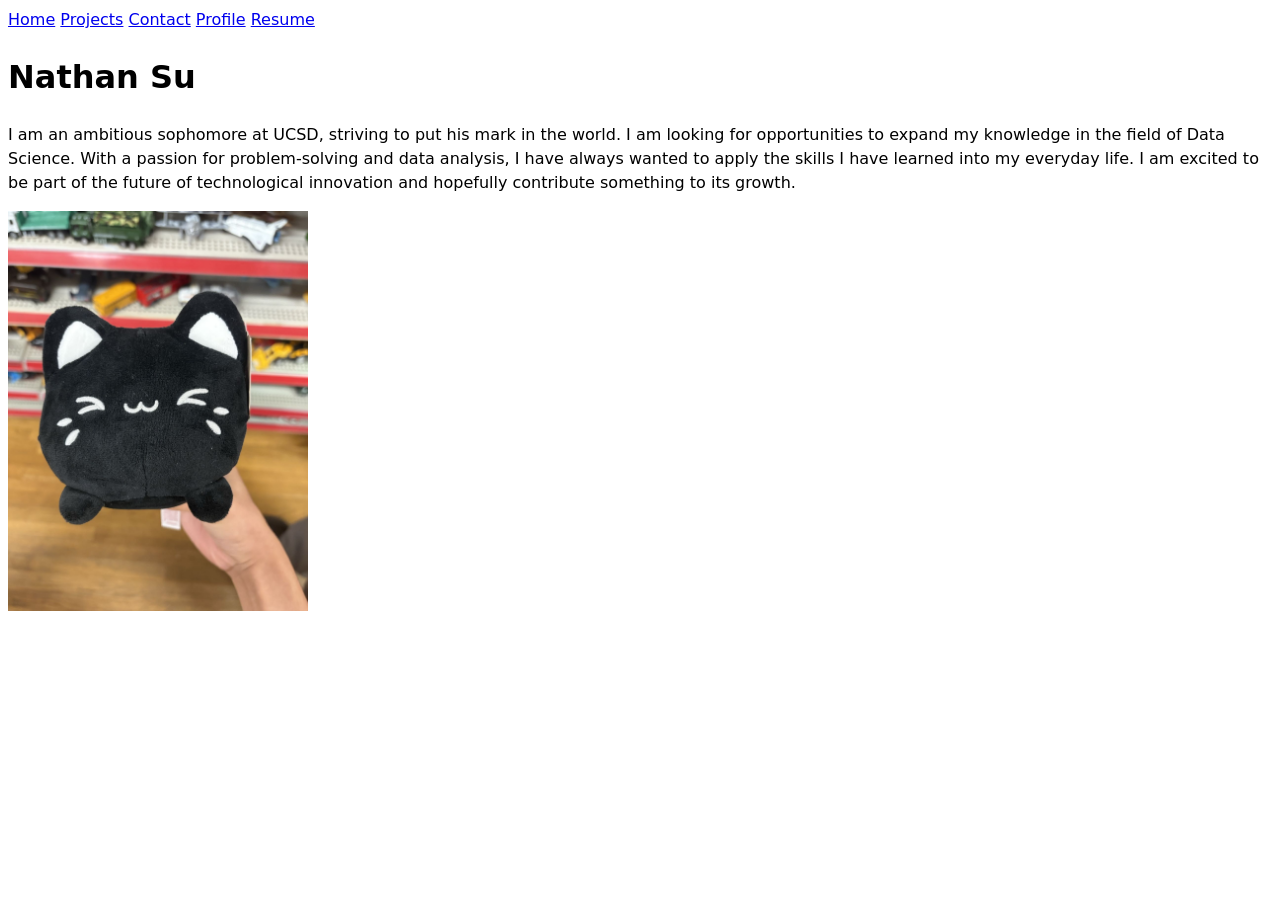
==== index.html @ 8913c871 "End of Lab finished all steps besides recording" ====
<!DOCTYPE html>
<html lang="en">
<head>
    <meta charset="UTF-8">
    <meta name="viewport" content="width=device-width, initial-scale=1.0">
    <title>Nathan Su: Personal Site and Portfolio</title>
    <link rel="stylesheet" href="style.css">
</head>
<body>
    <nav>
        <a href="index.html">Home</a>
        <a href="projects/index.html">Projects</a>
        <a href="contact/index.html">Contact</a>
        <a href="https://github.com/NathanSu-afk" target="_blank">Profile</a>
        <a href="../Resume/index.html">Resume</a>
    </nav>
    <h1> Nathan Su</h1>
    <p> I am an ambitious sophomore at UCSD, striving to put his mark in the world. I am looking for opportunities to expand my knowledge in the
        field of Data Science. With a passion for problem-solving and data analysis, I have always wanted to apply the skills I have learned into
        my everyday life. I am excited to be part of the future of technological innovation and hopefully contribute something to its growth.</p>
    <img src="images/image0.jpg" alt="A picture of a black kitty I bought at UCSD!" width="300"> 
    </body>
</html>
---- style.css ----
body {
  /* Set line height to 1.5 times the font size
	   and use the OS’s UI font as the website font
	 */
  font: 100%/1.5 system-ui;
}
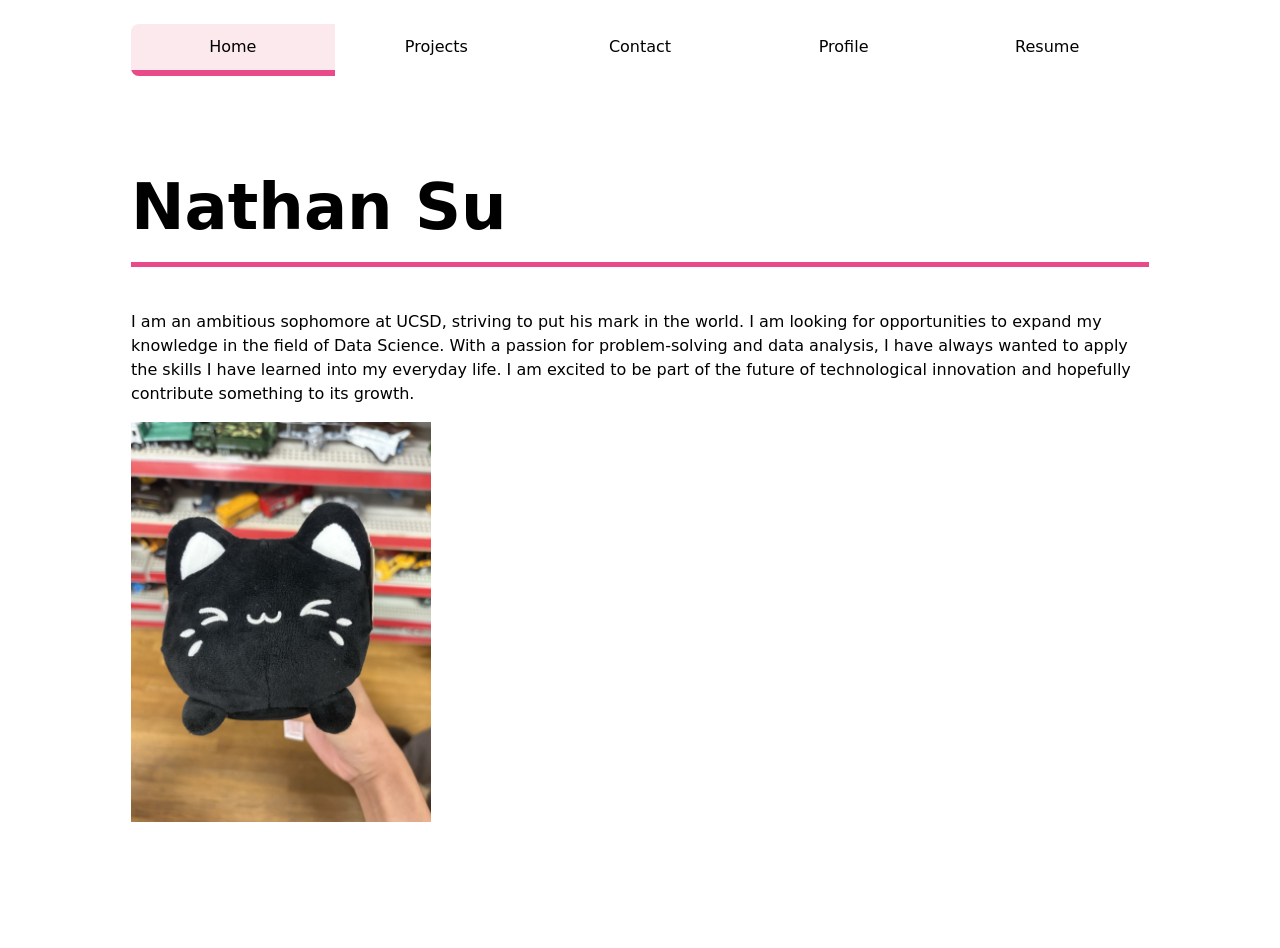
==== commit ea5c1819: "lab 2 style.css changes update style.css to make it look more like an actual website" ====
--- a/index.html
+++ b/index.html
@@ -8,12 +8,14 @@
 </head>
 <body>
     <nav>
-        <a href="index.html">Home</a>
-        <a href="projects/index.html">Projects</a>
-        <a href="contact/index.html">Contact</a>
-        <a href="https://github.com/NathanSu-afk" target="_blank">Profile</a>
-        <a href="../Resume/index.html">Resume</a>
-    </nav>
+    <ul>
+        <li><a href="index.html" class="current">Home</a></li>
+        <li><a href="projects/index.html">Projects</a></li>
+        <li><a href="contact/index.html">Contact</a></li>
+        <li><a href="https://github.com/NathanSu-afk" target="_blank">Profile</a></li>
+        <li><a href="Resume/index.html">Resume</a></li>
+    </ul>
+</nav>
     <h1> Nathan Su</h1>
     <p> I am an ambitious sophomore at UCSD, striving to put his mark in the world. I am looking for opportunities to expand my knowledge in the
         field of Data Science. With a passion for problem-solving and data analysis, I have always wanted to apply the skills I have learned into
--- a/style.css
+++ b/style.css
@@ -1,6 +1,134 @@
+:root {
+  --color-accent: oklch(65% 50% 0);
+  --border-color: oklch(80% 3% 200%);
+}
+
+html {
+  accent-color: var(--color-accent);
+}
+
 body {
   /* Set line height to 1.5 times the font size
-	   and use the OS’s UI font as the website font
-	 */
+      and use the OS’s UI font as the website font
+   */
   font: 100%/1.5 system-ui;
+  max-width: 100ch;
+  margin-inline: auto;
+  padding: 1rem;
+  border-inline: 1px solid var(--border-color);
+  min-height: 100vh;
+}
+
+h1, h2, h3, h4, h5, h6 {
+  line-height: 1.1;
+  text-wrap: balance;
+  border-bottom: 2px solid var(--color-accent);
+  padding-bottom: 0.3em;
+  margin-top: 1.5em;
+}
+
+h1 {
+  font-size: 400%;
+  border-bottom-width: 5px;
+}
+
+nav {
+  display: flex;
+  border: 1px solid var(--border-color);
+  border-radius: 8px;
+  margin-bottom: 2em;
+  overflow: hidden;
+}
+
+nav ul, nav li {
+  display: contents;
+}
+
+nav a {
+  flex: 1;
+  text-align: center;
+  text-decoration: none;
+  color: inherit;
+  padding: 0.7em;
+  border-right: 1px solid var(--border-color);
+}
+
+nav a:last-child {
+  border-right: none;
+}
+
+nav a.current {
+  background-color: oklch(from var(--color-accent) 95% 5% h);
+  border-bottom: 0.4em solid var(--color-accent);
+}
+
+nav a:hover {
+  background-color: oklch(from var(--color-accent) 98% 2% h);
+  color: var(--color-accent);
+}
+
+form {
+  display: grid;
+  grid-template-columns: auto 1fr;
+  gap: 1em;
+}
+
+input, textarea, button {
+  font: inherit;
+  width: 100%;
+  box-sizing: border-box;
+  border: 1px solid oklch(50% 0 0); 
+  padding: 0.5em;
+  border-radius: 4px;
+  background-color: white;
+}
+
+input:focus, textarea:focus {
+  outline: 2px solid var(--color-accent);
+  border-color: transparent;
+}
+
+label {
+  display: grid;
+  grid-template-columns: subgrid;
+  grid-column: 1 / -1;
+  margin-block: 0.5em;
+}
+
+button {
+  grid-column: 1 / -1;
+  background-color: var(--color-accent);
+  color: white;
+  font-weight: bold;
+  cursor: pointer;
+  border: none;
+  padding: 0.8em;
+}
+
+.projects {
+  display: grid;
+  grid-template-columns: repeat(auto-fill, minmax(15em, 1fr));
+  gap: 1em;
+}
+
+.projects article {
+  display: grid;
+  grid-template-rows: subgrid;
+  grid-row: span 3;
+  gap: 1em;
+  border: 1px solid var(--border-color);
+  padding: 1.5em;
+  border-radius: 12px;
+  background: oklch(99% 0 0);
+}
+
+.projects h2 {
+  margin: 0;
+  border-bottom: none;
+}
+
+section {
+  border-left: 3px solid var(--border-color);
+  padding-left: 1.5em;
+  margin-bottom: 2.5em;
 }
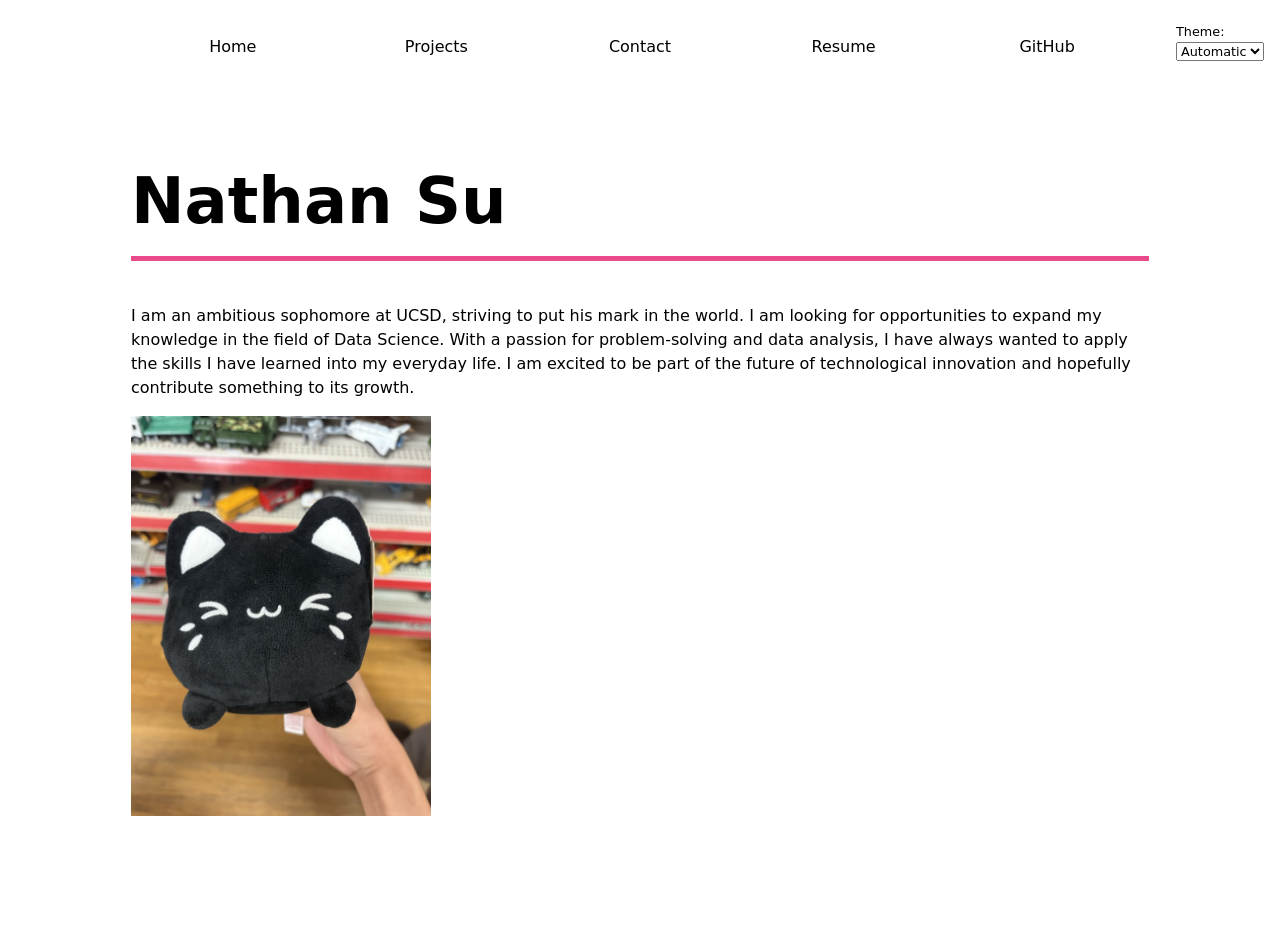
==== commit 71831e2a: "Lab 3 removed nav menu and added global.js page  also made edits to style.css" ====
--- a/index.html
+++ b/index.html
@@ -5,17 +5,9 @@
     <meta name="viewport" content="width=device-width, initial-scale=1.0">
     <title>Nathan Su: Personal Site and Portfolio</title>
     <link rel="stylesheet" href="style.css">
+    <script type="module" src="global.js"></script>
 </head>
 <body>
-    <nav>
-    <ul>
-        <li><a href="index.html" class="current">Home</a></li>
-        <li><a href="projects/index.html">Projects</a></li>
-        <li><a href="contact/index.html">Contact</a></li>
-        <li><a href="https://github.com/NathanSu-afk" target="_blank">Profile</a></li>
-        <li><a href="Resume/index.html">Resume</a></li>
-    </ul>
-</nav>
     <h1> Nathan Su</h1>
     <p> I am an ambitious sophomore at UCSD, striving to put his mark in the world. I am looking for opportunities to expand my knowledge in the
         field of Data Science. With a passion for problem-solving and data analysis, I have always wanted to apply the skills I have learned into
--- a/style.css
+++ b/style.css
@@ -1,10 +1,13 @@
 :root {
   --color-accent: oklch(65% 50% 0);
-  --border-color: oklch(80% 3% 200%);
+  /* This border color will be light in light mode and dark in dark mode */
+  --border-color: light-dark(oklch(80% 3% 200%), oklch(30% 3% 200%));
 }
 
 html {
   accent-color: var(--color-accent);
+  /* This property is essential for the browser to recognize the theme change */
+  color-scheme: light dark;
 }
 
 body {
@@ -32,6 +35,7 @@
   border-bottom-width: 5px;
 }
 
+/* --- Navigation Styles (Fixed for JS automation) --- */
 nav {
   display: flex;
   border: 1px solid var(--border-color);
@@ -40,9 +44,7 @@
   overflow: hidden;
 }
 
-nav ul, nav li {
-  display: contents;
-}
+/* We removed the 'nav ul' and 'nav li' rules because they caused the bullets */
 
 nav a {
   flex: 1;
@@ -58,15 +60,26 @@
 }
 
 nav a.current {
-  background-color: oklch(from var(--color-accent) 95% 5% h);
+  /* Use a light tint for light mode, and a much darker tint for dark mode */
+  background-color: light-dark(oklch(from var(--color-accent) 95% 5% h), oklch(from var(--color-accent) 20% 5% h));
   border-bottom: 0.4em solid var(--color-accent);
+  font-weight: bold;
 }
 
 nav a:hover {
-  background-color: oklch(from var(--color-accent) 98% 2% h);
+  /* Same logic for hover states */
+  background-color: light-dark(oklch(from var(--color-accent) 98% 2% h), oklch(from var(--color-accent) 25% 2% h));
   color: var(--color-accent);
 }
 
+/* Also fix your input/article backgrounds to adapt */
+input, textarea, button, .projects article {
+  background-color: canvas;
+  color: canvastext;
+  border: 1px solid var(--border-color);
+}
+
+/* --- Forms & Inputs --- */
 form {
   display: grid;
   grid-template-columns: auto 1fr;
@@ -80,7 +93,6 @@
   border: 1px solid oklch(50% 0 0); 
   padding: 0.5em;
   border-radius: 4px;
-  background-color: white;
 }
 
 input:focus, textarea:focus {
@@ -105,6 +117,7 @@
   padding: 0.8em;
 }
 
+/* --- Projects Grid --- */
 .projects {
   display: grid;
   grid-template-columns: repeat(auto-fill, minmax(15em, 1fr));
@@ -119,7 +132,6 @@
   border: 1px solid var(--border-color);
   padding: 1.5em;
   border-radius: 12px;
-  background: oklch(99% 0 0);
 }
 
 .projects h2 {
@@ -127,8 +139,22 @@
   border-bottom: none;
 }
 
+/* --- Resume Styling --- */
 section {
   border-left: 3px solid var(--border-color);
   padding-left: 1.5em;
   margin-bottom: 2.5em;
+}
+
+/* --- Theme Switcher --- */
+.color-scheme {
+  position: absolute;
+  top: 1rem;
+  right: 1rem;
+  font-size: 80%;
+  font-family: inherit;
+}
+
+#theme-switcher {
+  font: inherit;
 }
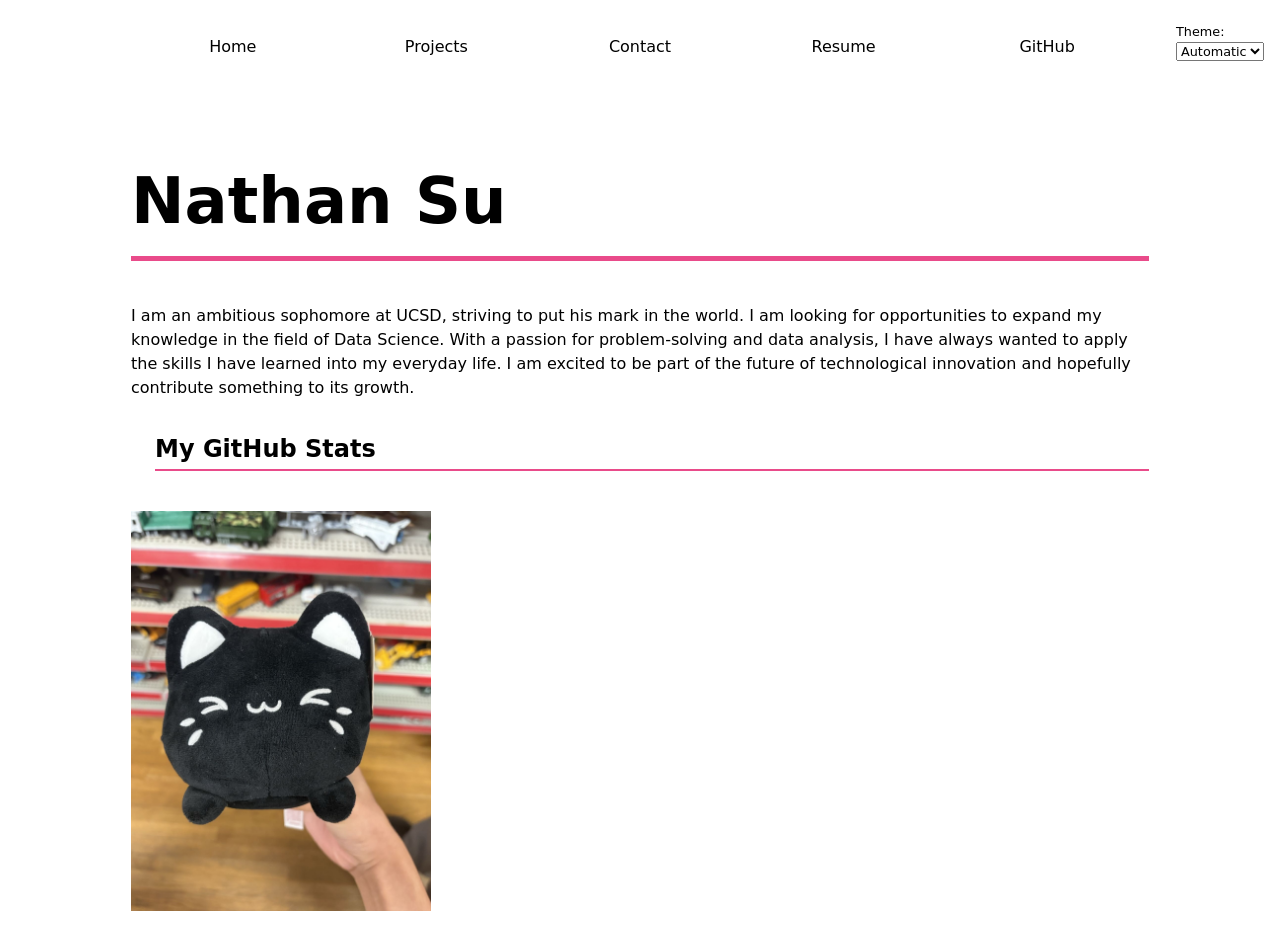
==== commit 3af97e73: "Lab 4" ====
--- a/index.html
+++ b/index.html
@@ -12,6 +12,18 @@
     <p> I am an ambitious sophomore at UCSD, striving to put his mark in the world. I am looking for opportunities to expand my knowledge in the
         field of Data Science. With a passion for problem-solving and data analysis, I have always wanted to apply the skills I have learned into
         my everyday life. I am excited to be part of the future of technological innovation and hopefully contribute something to its growth.</p>
+    
+    <section>
+    <h2>My GitHub Stats</h2>
+    <div id="profile-stats">
+        </div>
+    </section>
+
     <img src="images/image0.jpg" alt="A picture of a black kitty I bought at UCSD!" width="300"> 
+
+    <div class="projects"> </div>
+    
+    <script type="module" src="index.js"></script>
+
     </body>
 </html>
--- a/style.css
+++ b/style.css
@@ -146,15 +146,18 @@
   margin-bottom: 2.5em;
 }
 
-/* --- Theme Switcher --- */
 .color-scheme {
+  /* Step 4.3: Move to top right corner */
   position: absolute;
   top: 1rem;
   right: 1rem;
+  
+  /* Styling to make it look clean */
   font-size: 80%;
   font-family: inherit;
 }
 
 #theme-switcher {
+  /* Ensure the dropdown matches your site font */
   font: inherit;
 }
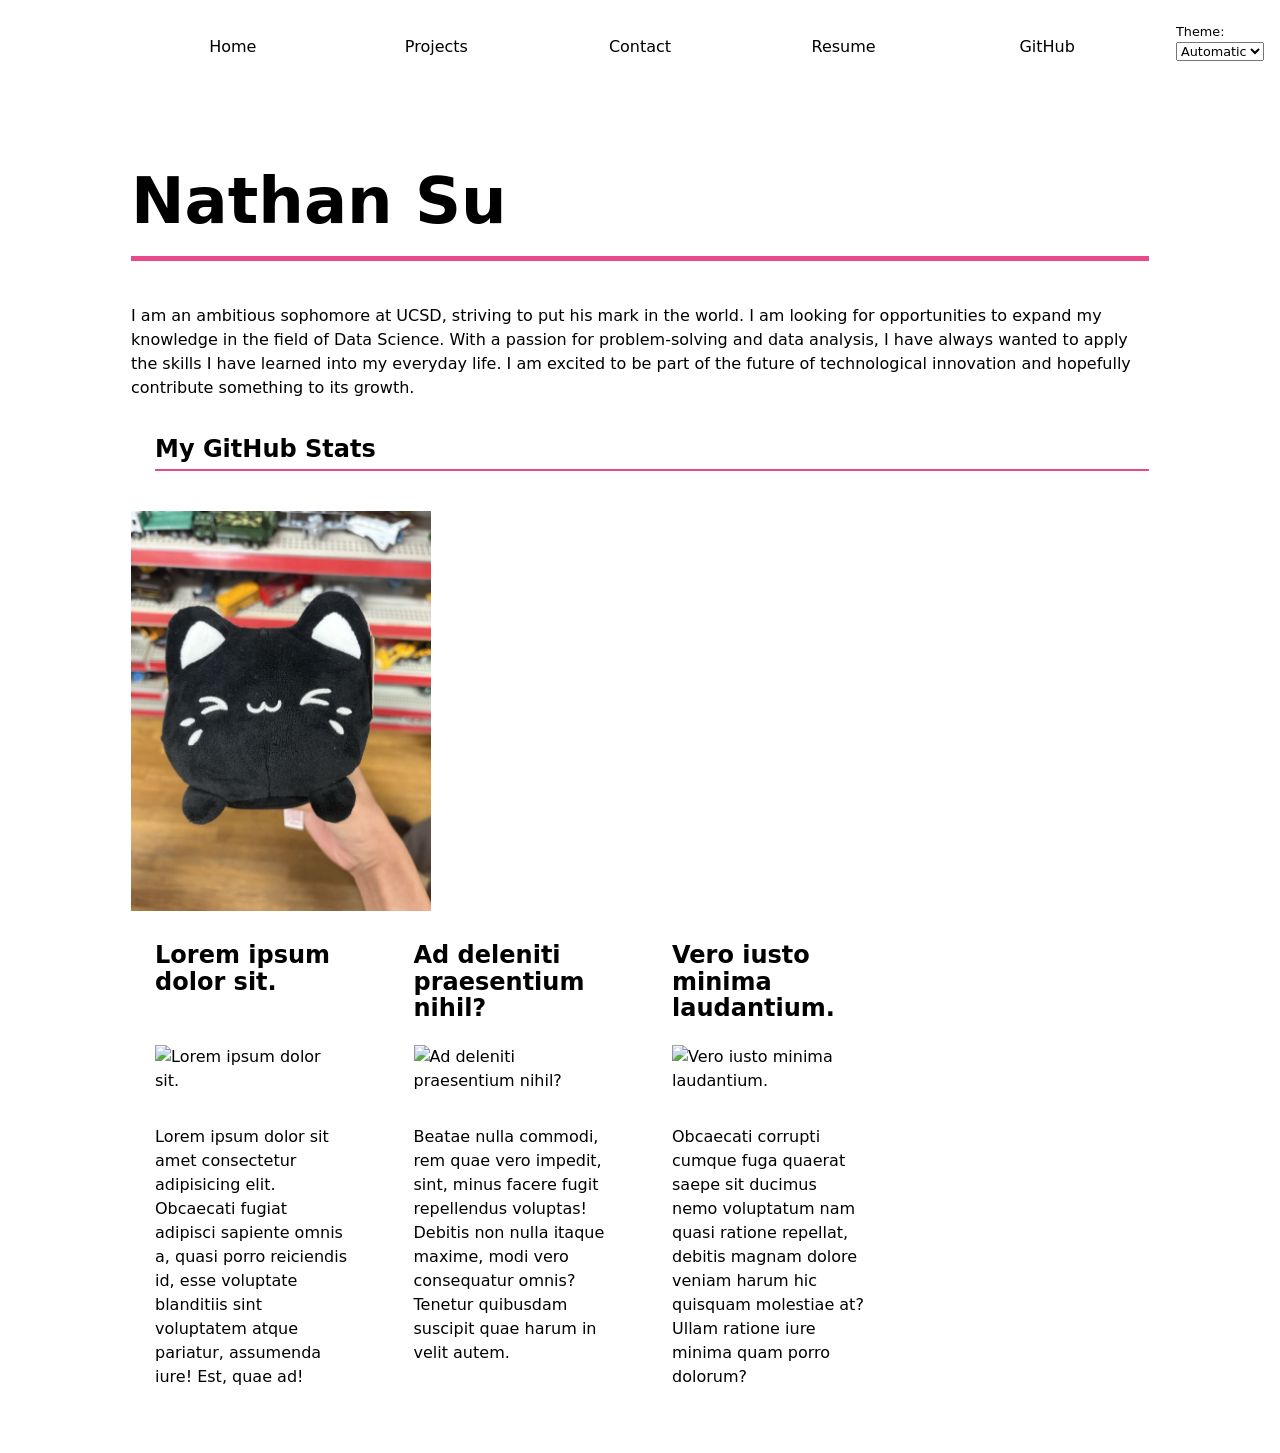
==== commit b4815a0b: "Lab 4" ====
--- a/index.html
+++ b/index.html
@@ -13,17 +13,17 @@
         field of Data Science. With a passion for problem-solving and data analysis, I have always wanted to apply the skills I have learned into
         my everyday life. I am excited to be part of the future of technological innovation and hopefully contribute something to its growth.</p>
     
+    <script type="module" src="index.js"></script>
+    
     <section>
     <h2>My GitHub Stats</h2>
     <div id="profile-stats">
         </div>
-    </section>
+</section>
 
     <img src="images/image0.jpg" alt="A picture of a black kitty I bought at UCSD!" width="300"> 
 
     <div class="projects"> </div>
-    
-    <script type="module" src="index.js"></script>
 
     </body>
 </html>
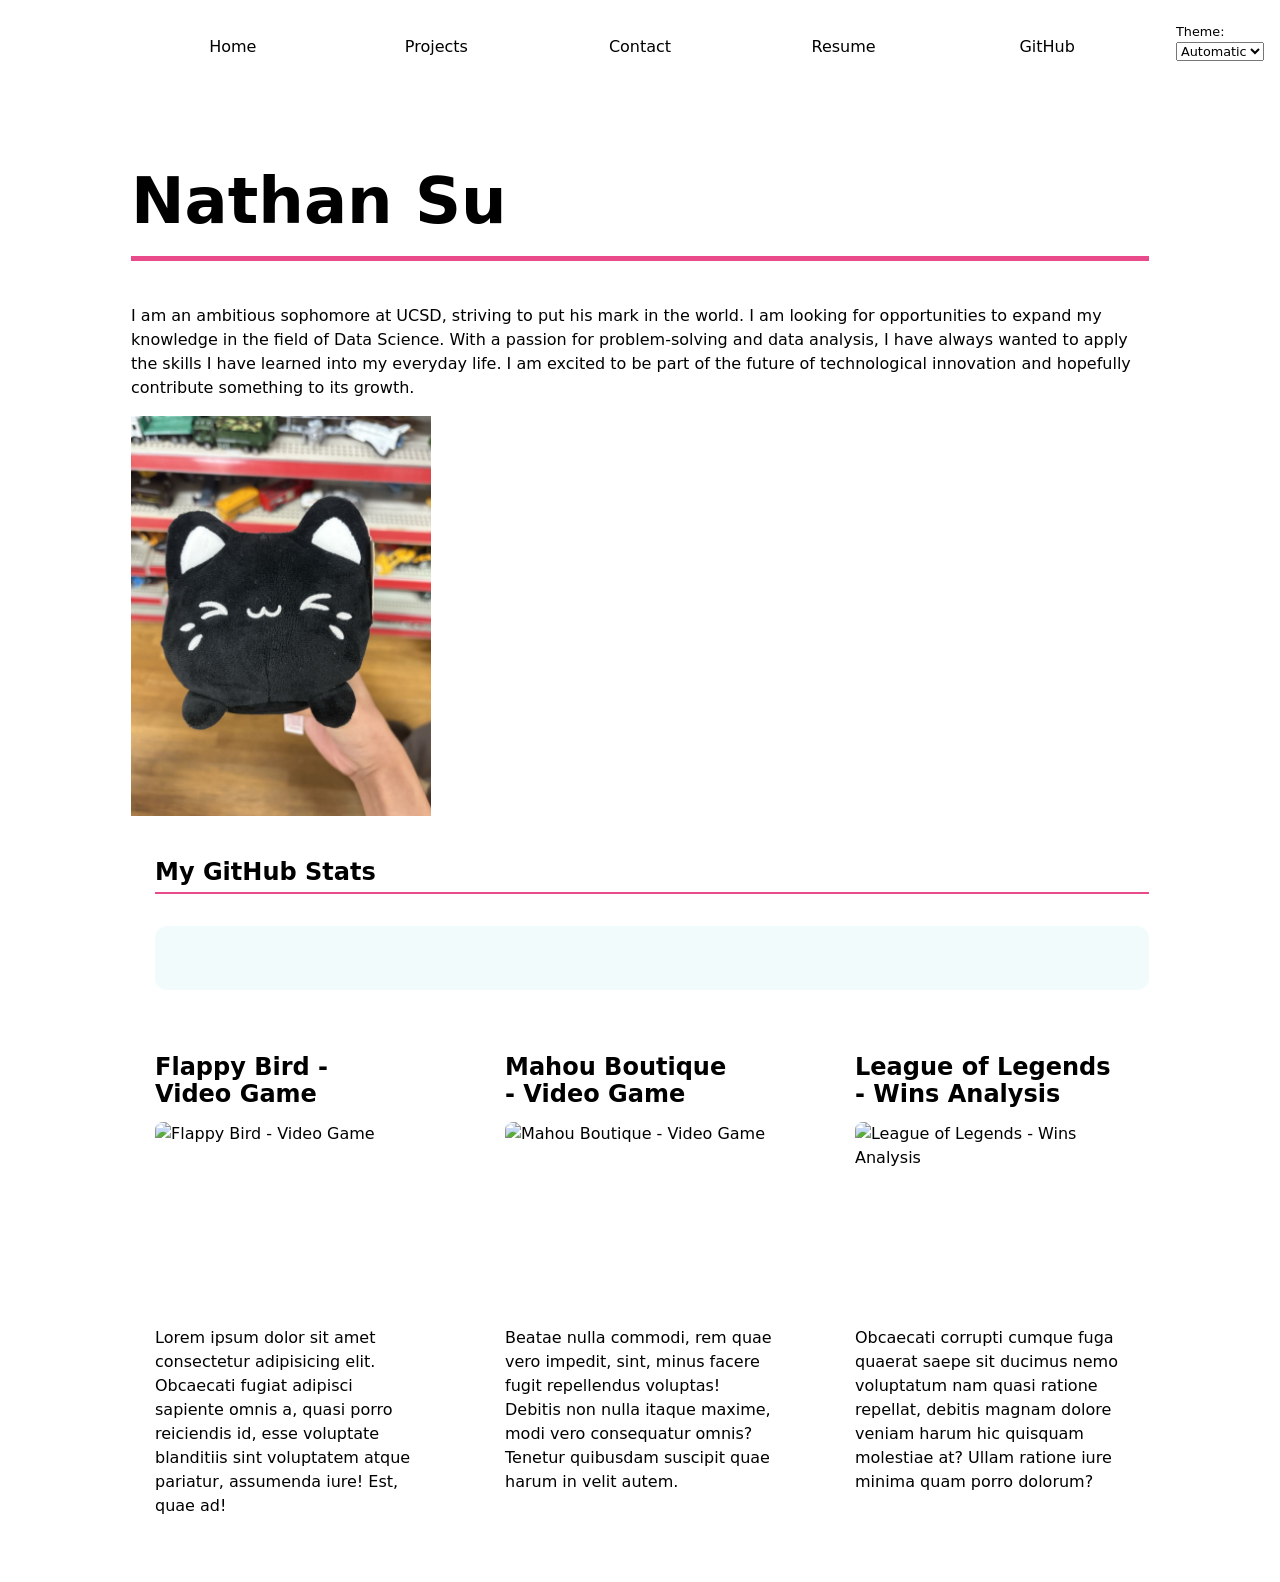
==== commit 1f2584f2: "lab 4" ====
--- a/index.html
+++ b/index.html
@@ -14,6 +14,8 @@
         my everyday life. I am excited to be part of the future of technological innovation and hopefully contribute something to its growth.</p>
     
     <script type="module" src="index.js"></script>
+
+    <img src="images/image0.jpg" alt="A picture of a black kitty I bought at UCSD!" width="300">
     
     <section>
     <h2>My GitHub Stats</h2>
@@ -21,8 +23,6 @@
         </div>
 </section>
 
-    <img src="images/image0.jpg" alt="A picture of a black kitty I bought at UCSD!" width="300"> 
-
     <div class="projects"> </div>
 
     </body>
--- a/style.css
+++ b/style.css
@@ -117,26 +117,68 @@
   padding: 0.8em;
 }
 
-/* --- Projects Grid --- */
+/* --- Projects Grid & Previews --- */
 .projects {
   display: grid;
   grid-template-columns: repeat(auto-fill, minmax(15em, 1fr));
-  gap: 1em;
+  gap: 2em;
 }
 
 .projects article {
   display: grid;
   grid-template-rows: subgrid;
   grid-row: span 3;
-  gap: 1em;
+  gap: 0.5em;
   border: 1px solid var(--border-color);
   padding: 1.5em;
+  border-radius: 16px;
+  background-color: canvas;
+  transition: transform 0.3s ease, box-shadow 0.3s ease;
+}
+
+.projects article:hover {
+  transform: translateY(-8px);
+  box-shadow: 0 12px 24px rgba(0, 0, 0, 0.15);
+  border-color: var(--color-accent);
+}
+
+.projects article img {
+  width: 100%;
+  height: 180px;
+  object-fit: cover;
+  border-radius: 8px;
+}
+
+.projects h2 { margin: 0; border-bottom: none; }
+
+/* --- GitHub Stats --- */
+#profile-stats {
+  display: grid;
+  grid-template-columns: repeat(auto-fit, minmax(120px, 1fr));
+  gap: 1rem;
+  background-color: light-dark(oklch(98% 0.01 200), oklch(18% 0.01 200));
+  padding: 2rem;
   border-radius: 12px;
-}
-
-.projects h2 {
+  border: 1px solid var(--border-color);
+  margin-block: 2rem;
+  text-align: center;
+}
+
+#profile-stats dl { margin: 0; }
+
+#profile-stats dt {
+  grid-row: 1;
+  font-size: 0.75rem;
+  text-transform: uppercase;
+  color: var(--color-accent);
+  font-weight: 600;
+}
+
+#profile-stats dd {
+  grid-row: 2;
+  font-size: 2.5rem;
+  font-weight: 800;
   margin: 0;
-  border-bottom: none;
 }
 
 /* --- Resume Styling --- */
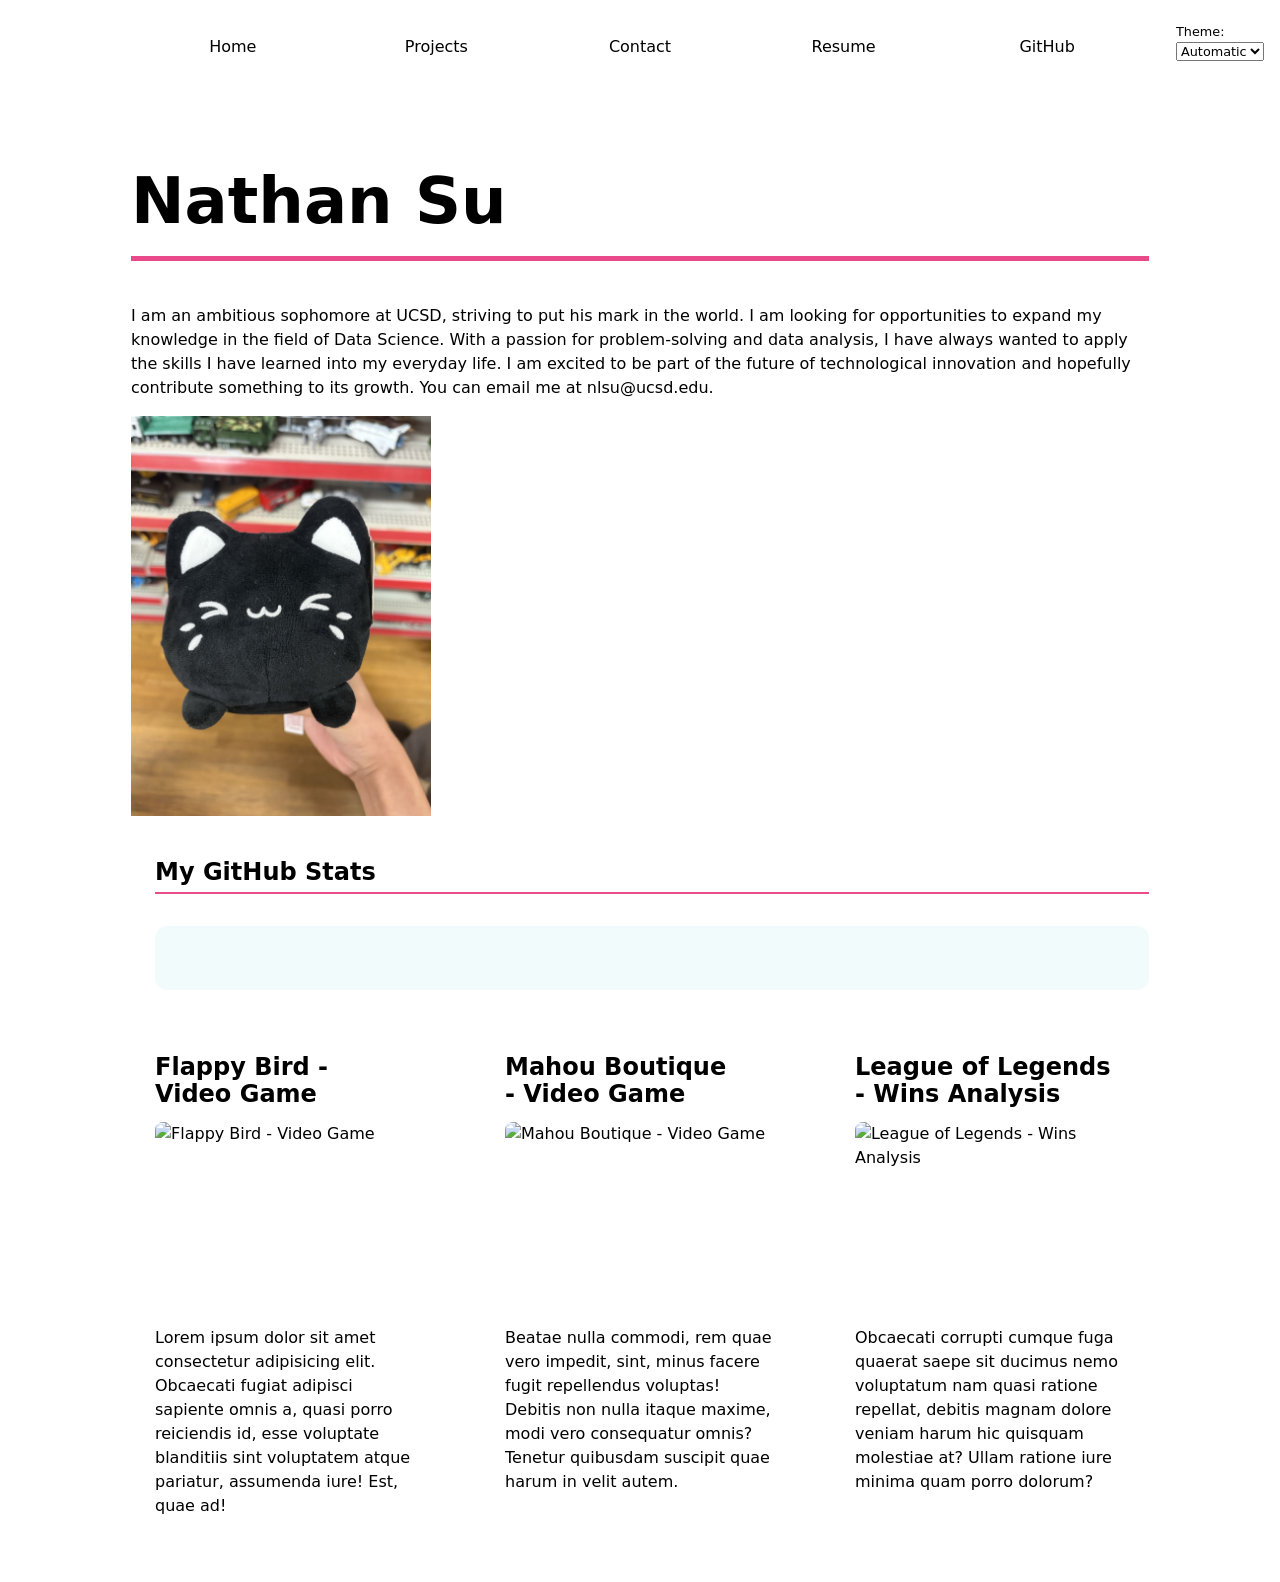
==== commit cc5e842a: "lab 4" ====
--- a/index.html
+++ b/index.html
@@ -11,7 +11,8 @@
     <h1> Nathan Su</h1>
     <p> I am an ambitious sophomore at UCSD, striving to put his mark in the world. I am looking for opportunities to expand my knowledge in the
         field of Data Science. With a passion for problem-solving and data analysis, I have always wanted to apply the skills I have learned into
-        my everyday life. I am excited to be part of the future of technological innovation and hopefully contribute something to its growth.</p>
+        my everyday life. I am excited to be part of the future of technological innovation and hopefully contribute something to its growth. You
+        can email me at nlsu@ucsd.edu. </p>
     
     <script type="module" src="index.js"></script>
 
